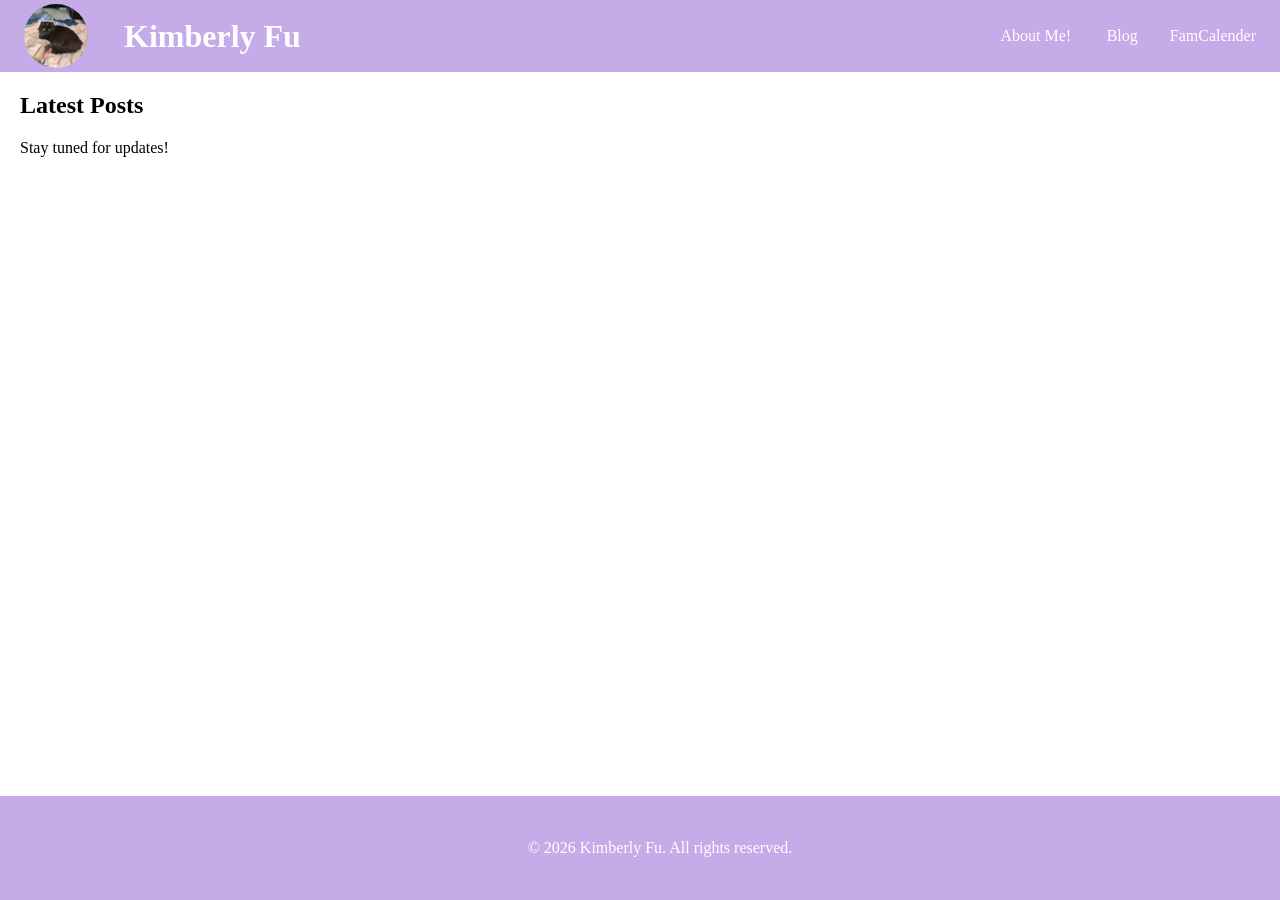
==== Blog.html @ 150a177b "footer and header update" ====
<!DOCTYPE html>
<html lang="en">
<head>
    <meta charset="UTF-8">
  <meta name="viewport" content="width=device-width, initial-scale=1.0">
  <title>Kimberly Fu's Blog</title>
  <link rel="stylesheet" href="style.css">
  <link rel="stylesheet" href="resume.css">

  <!-- icon -->
  <link rel="apple-touch-icon" sizes="180x180" href="/apple-touch-icon.png">
  <link rel="icon" type="image/png" sizes="32x32" href="/favicon-32x32.png">
  <link rel="icon" type="image/png" sizes="16x16" href="/favicon-16x16.png">
  <link rel="manifest" href="/site.webmanifest">
<body>
    <header>
    <div class="header-left">
      <a href="index.html">
        <img src="apple-touch-icon.png" alt="Logo Picture">
      </a>
      <h1>Kimberly Fu</h1>
    </div>
    <div class="header-right">
      <a href="index.html" data-text="About Me!">About Me!</a>
      <a href="Blog.html" data-text="Blog">Blog</a>
      <a href="Famcalendar.html" data-text="FamCalender">FamCalender</a>
    </div>
  </header>
    <main>
        <section>
            <h2>Latest Posts</h2>
            <p>Stay tuned for updates!</p>
        </section>
    </main>
    <footer>
        <p>&copy; 2026 Kimberly Fu. All rights reserved.</p>
    </footer>
</body>
</html>
---- style.css ----
/* Header, Footer style for kiiimfu.me */

header{

    position:relative;
    background-color: #c5abe7;
    color:white;
    display:flex;
    flex-direction: row;
    align-items: center;
    justify-content: space-between;
    width:100%;
    height:72px;
    gap: 16px;
    
    img{
        /* make the logo fill the header height exactly */
        height: 64px;
        max-height: 72px;    
        width: auto;            
        display: block;        
        /* margin: 0.1rem;      
        border:0.1rem;         */
        padding: 8px;             
        object-fit: contain;    

         /* img border */
        /* border: 2px solid white; */
        border-radius: 40px;    

    }
    
    h1{
        /* position:absolute; */
        margin: 0;
        flex: 0 0 auto;
        align-items: flex-start;
    }

    a{
        text-decoration:none;
        align-items: flex-end;
       
        color:white;
        padding:16px;
        white-space: nowrap;
    }
    a:hover{
        font-weight:bold;
    }
    a::after {
    content: attr(data-text);
    display: block;
    font-weight: bold;
    height: 0;
    visibility: hidden;
    overflow: hidden;
    }

}

.header-left{
    /* position:absolute; */

    display: flex;
    align-items: center;
    gap: 12px;
}

.header-right{
    /* position:absolute; */
    display: flex;
    flex-direction: row;
    align-items: center;
    gap: 0;
    flex-wrap: nowrap;

    margin-left:auto;

}

footer{
    position:relative;
    background-color: #c5abe7;
    color:white;
    display:flex;
    flex-direction: column;
    align-items: center;
    justify-content: center;
    width:100%;
    height:64px;
    padding:20px;

    
}

.footer-links {
  display: flex;
  flex-direction: row;
  align-items: center;
  gap: 20px;
}

.footer-links a {
  color: white;
  font-size: 1.4rem;   
  transition: transform 0.2s, color 0.2s;
}

.footer-links a:hover {
  color: rgb(236, 192, 240);
  transform: scale(1.2);   /* subtle pop on hover */
}


body {
  margin: 0;
  padding: 0;
  display: flex;
  flex-direction: column;
  min-height: 100vh;
}

main {
  flex: 1;
  padding:0 20px;
}
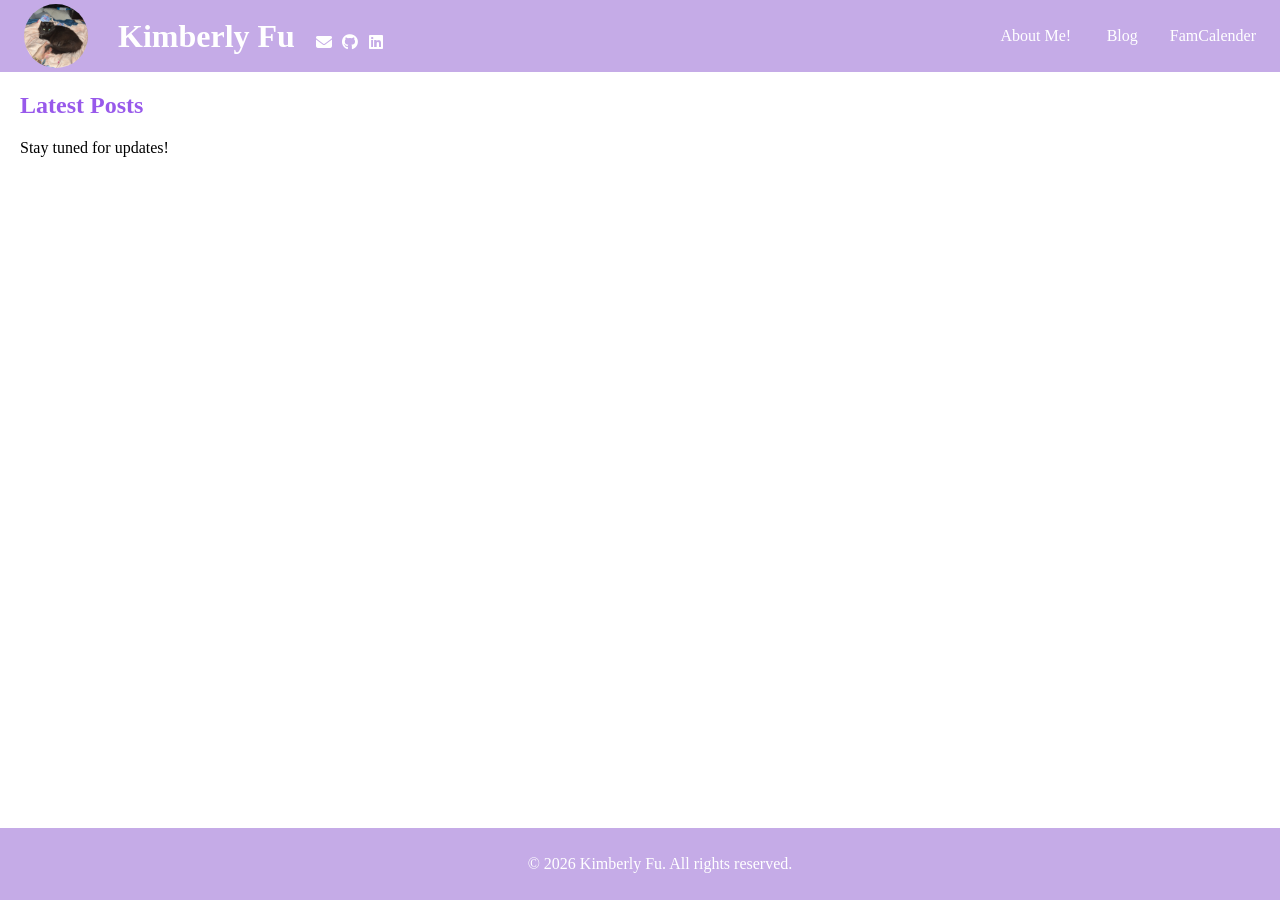
==== commit ee50d81f: "advanced header and footer, include icon, hamburger" ====
--- a/Blog.html
+++ b/Blog.html
@@ -12,15 +12,34 @@
   <link rel="icon" type="image/png" sizes="32x32" href="/favicon-32x32.png">
   <link rel="icon" type="image/png" sizes="16x16" href="/favicon-16x16.png">
   <link rel="manifest" href="/site.webmanifest">
+
+  <link rel="stylesheet" href="https://cdnjs.cloudflare.com/ajax/libs/font-awesome/6.5.0/css/all.min.css">
 <body>
     <header>
+    <!-- header left -->
     <div class="header-left">
       <a href="index.html">
         <img src="apple-touch-icon.png" alt="Logo Picture">
       </a>
       <h1>Kimberly Fu</h1>
+      <div class="header-links">
+      <a href="mailto:kimberlyfu006@gmail.com" title="Email">
+      <i class="fas fa-envelope"></i>
+      </a>
+      <a href="https://github.com/KiiimFU" title="GitHub" target="_blank">
+      <i class="fab fa-github"></i>
+      </a>
+      <a href="https://www.linkedin.com/in/kimberly-fu-99a634297" title="LinkedIn" target="_blank">
+      <i class="fab fa-linkedin"></i>
+      </a>
     </div>
-    <div class="header-right">
+    </div>
+    <!-- hamburger -->
+    <button class="hamburger" id="hamburger">
+    <i class="fas fa-bars"></i>
+    </button>
+    <!-- header right -->
+    <div class="header-right" id="nav-menu">
       <a href="index.html" data-text="About Me!">About Me!</a>
       <a href="Blog.html" data-text="Blog">Blog</a>
       <a href="Famcalendar.html" data-text="FamCalender">FamCalender</a>
@@ -35,5 +54,7 @@
     <footer>
         <p>&copy; 2026 Kimberly Fu. All rights reserved.</p>
     </footer>
+    <script src="script.js"></script>
+
 </body>
 </html>
--- a/style.css
+++ b/style.css
@@ -4,7 +4,7 @@
 
     position:relative;
     background-color: #c5abe7;
-    color:white;
+    color:white !important;
     display:flex;
     flex-direction: row;
     align-items: center;
@@ -37,7 +37,11 @@
         align-items: flex-start;
     }
 
-    a{
+    
+
+}
+
+    header a{
         text-decoration:none;
         align-items: flex-end;
        
@@ -45,7 +49,7 @@
         padding:16px;
         white-space: nowrap;
     }
-    a:hover{
+    header a:hover{
         font-weight:bold;
     }
     a::after {
@@ -57,14 +61,13 @@
     overflow: hidden;
     }
 
-}
-
 .header-left{
     /* position:absolute; */
 
     display: flex;
+    height:100%;
     align-items: center;
-    gap: 12px;
+    gap: 6px;  /* reduced from 12px for closer spacing */
 }
 
 .header-right{
@@ -79,6 +82,33 @@
 
 }
 
+.header-links {
+    display: flex;
+    flex-direction: row;
+    /* align-items: flex-start; */
+    gap: 0.5px;
+    padding:15px 10px;
+    align-self:flex-end;
+    align-items: flex-end;
+  
+}
+
+.header-links a {
+    color: white;
+    font-size: 1rem;   
+    transition: transform 0.2s, color 0.2s;
+    padding:5px;
+    align-self:flex-end;
+}
+
+.header-links a:hover {
+    color: rgb(236, 192, 240);
+    transform: scale(1.2);   /* subtle pop on hover */
+}
+
+
+
+
 footer{
     position:relative;
     background-color: #c5abe7;
@@ -88,40 +118,68 @@
     align-items: center;
     justify-content: center;
     width:100%;
-    height:64px;
+    height:32px;
     padding:20px;
 
     
 }
 
-.footer-links {
-  display: flex;
-  flex-direction: row;
-  align-items: center;
-  gap: 20px;
-}
 
-.footer-links a {
-  color: white;
-  font-size: 1.4rem;   
-  transition: transform 0.2s, color 0.2s;
-}
-
-.footer-links a:hover {
-  color: rgb(236, 192, 240);
-  transform: scale(1.2);   /* subtle pop on hover */
-}
 
 
 body {
-  margin: 0;
-  padding: 0;
-  display: flex;
-  flex-direction: column;
-  min-height: 100vh;
+    margin: 0;
+    padding: 0;
+    display: flex;
+    flex-direction: column;
+    min-height: 100vh;
+    font-family: "Times New Roman", Times, serif;
 }
 
 main {
-  flex: 1;
-  padding:0 20px;
+    flex: 1;
+    padding:0 20px;
+}
+
+/* hamburger */
+.hamburger {
+    display: none;
+    background: none;
+    border: none;
+    color: white;
+    font-size: 1.5rem;
+    cursor: pointer;
+    padding: 16px;
+    margin-left: auto;
+}
+
+@media (max-width: 600px) {
+    /* show hamburger, hide nav links */
+    .hamburger {
+        display: block;
+    }
+
+    .header-right {
+        display: none;
+        flex-direction: column;
+        position: absolute;
+        top: 72px;       
+        left:0;
+        right: 0;
+        background-color: #c5abe7;
+        width: 100%;
+        padding: 0px;
+        z-index: 100;
+    }
+
+    .header-right.open {
+        display: flex;
+    }
+
+    header #nav-menu a {
+        display:block;
+        padding: 12px 12px 12px 80px;
+        width: 100%;
+        border-top: 1px solid rgba(255,255,255,0.2);
+    }
 }
--- a/resume.css
+++ b/resume.css
@@ -0,0 +1,3 @@
+h2{
+    color:#9859eb;
+}
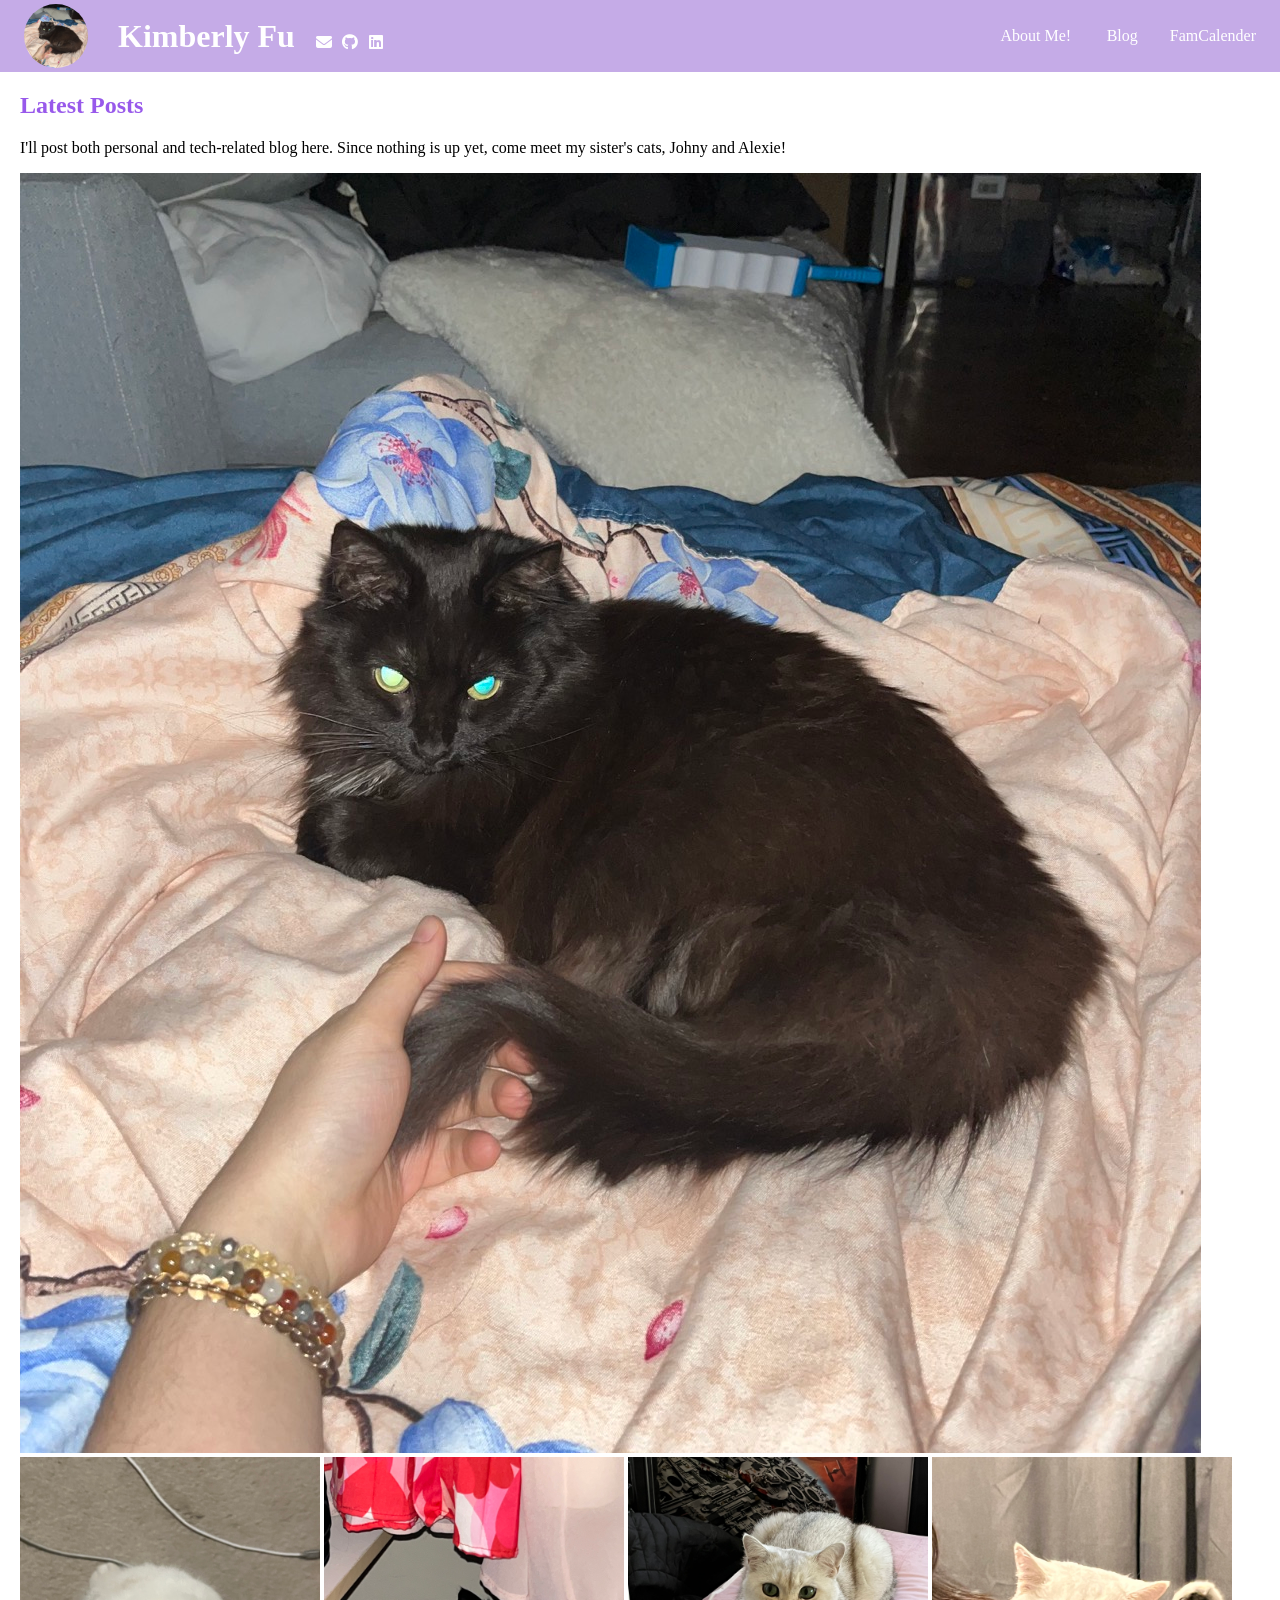
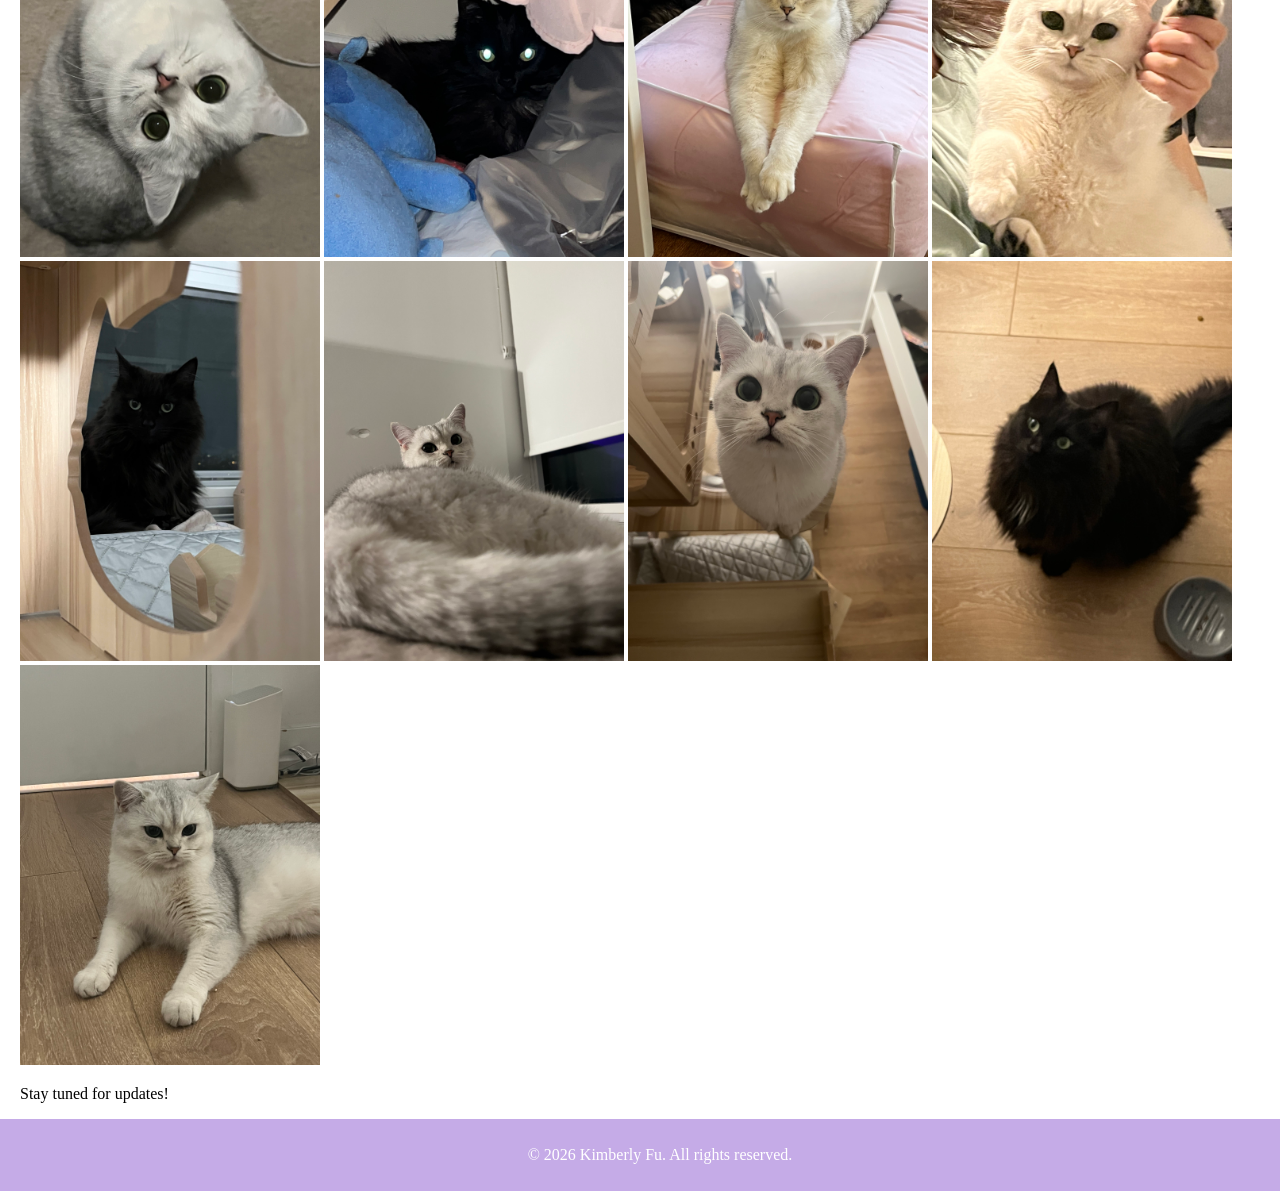
==== commit 40a1185f: "blog placeholder" ====
--- a/Blog.html
+++ b/Blog.html
@@ -14,6 +14,7 @@
   <link rel="manifest" href="/site.webmanifest">
 
   <link rel="stylesheet" href="https://cdnjs.cloudflare.com/ajax/libs/font-awesome/6.5.0/css/all.min.css">
+</head>
 <body>
     <header>
     <!-- header left -->
@@ -48,6 +49,21 @@
     <main>
         <section>
             <h2>Latest Posts</h2>
+            <p>
+                I'll post both personal and tech-related blog here.
+                Since nothing is up yet, come meet my sister's cats, Johny and Alexie!
+            </p>
+            <img src="Cat1.jpeg" alt="Johny or Alexie?" >
+            <img src="Cat2.jpeg" alt="Johny or Alexie?" width="300">
+            <img src = "Cat3.jpeg" alt="Johny or Alexie?" width="300">
+            <img src = "Cat4.jpeg" alt="Johny or Alexie?" width="300">
+            <img src = "Cat5.jpeg" alt="Johny or Alexie?" width="300">
+            <img src = "Cat6.jpeg" alt="Johny or Alexie?" width="300">
+            <img src = "Cat7.jpeg" alt="Johny or Alexie?" width="300">
+            <img src = "Cat8.jpeg" alt="Johny or Alexie?" width="300">
+            <img src = "Cat9.jpeg" alt="Johny or Alexie?" width="300">
+            <img src="Cat10.jpeg" alt="Johny or Alexie?" width="300">
+
             <p>Stay tuned for updates!</p>
         </section>
     </main>
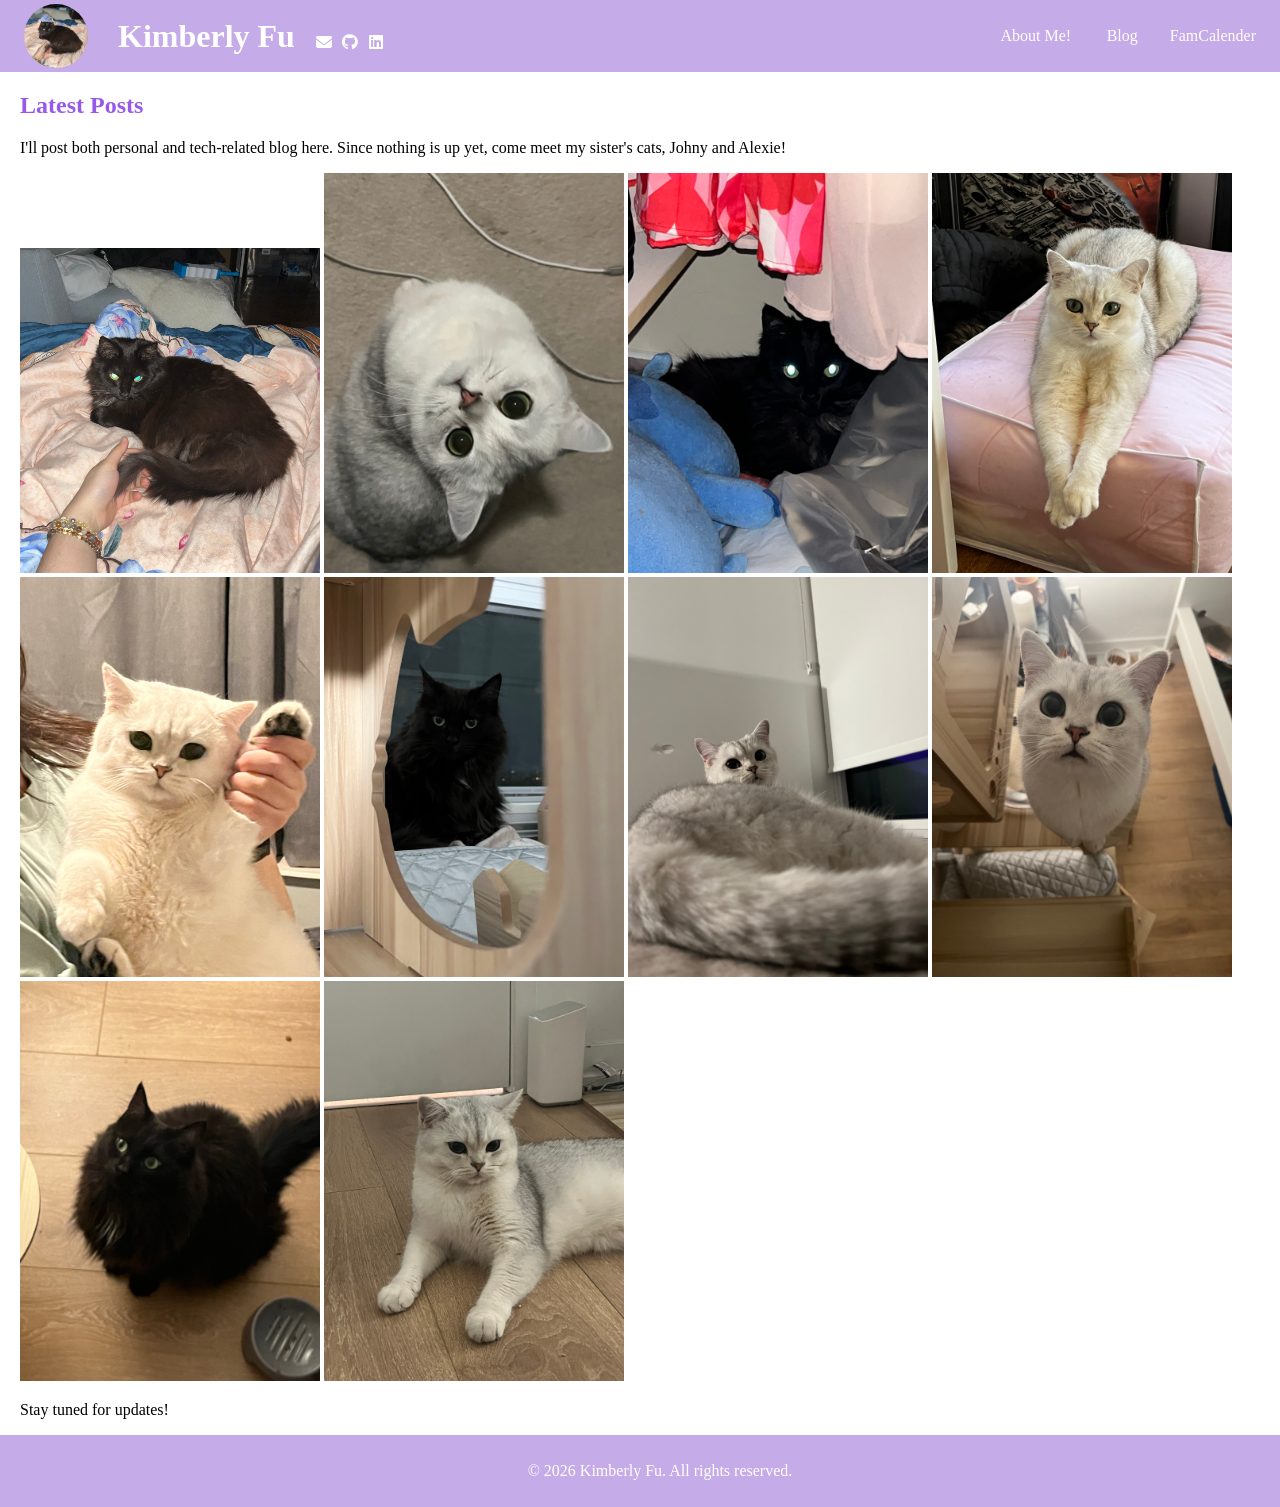
==== commit 3931dd90: "blog cat1 size" ====
--- a/Blog.html
+++ b/Blog.html
@@ -53,7 +53,7 @@
                 I'll post both personal and tech-related blog here.
                 Since nothing is up yet, come meet my sister's cats, Johny and Alexie!
             </p>
-            <img src="Cat1.jpeg" alt="Johny or Alexie?" >
+            <img src="Cat1.jpeg" alt="Johny or Alexie?" class="blogcat" width="300">
             <img src="Cat2.jpeg" alt="Johny or Alexie?" width="300">
             <img src = "Cat3.jpeg" alt="Johny or Alexie?" width="300">
             <img src = "Cat4.jpeg" alt="Johny or Alexie?" width="300">
